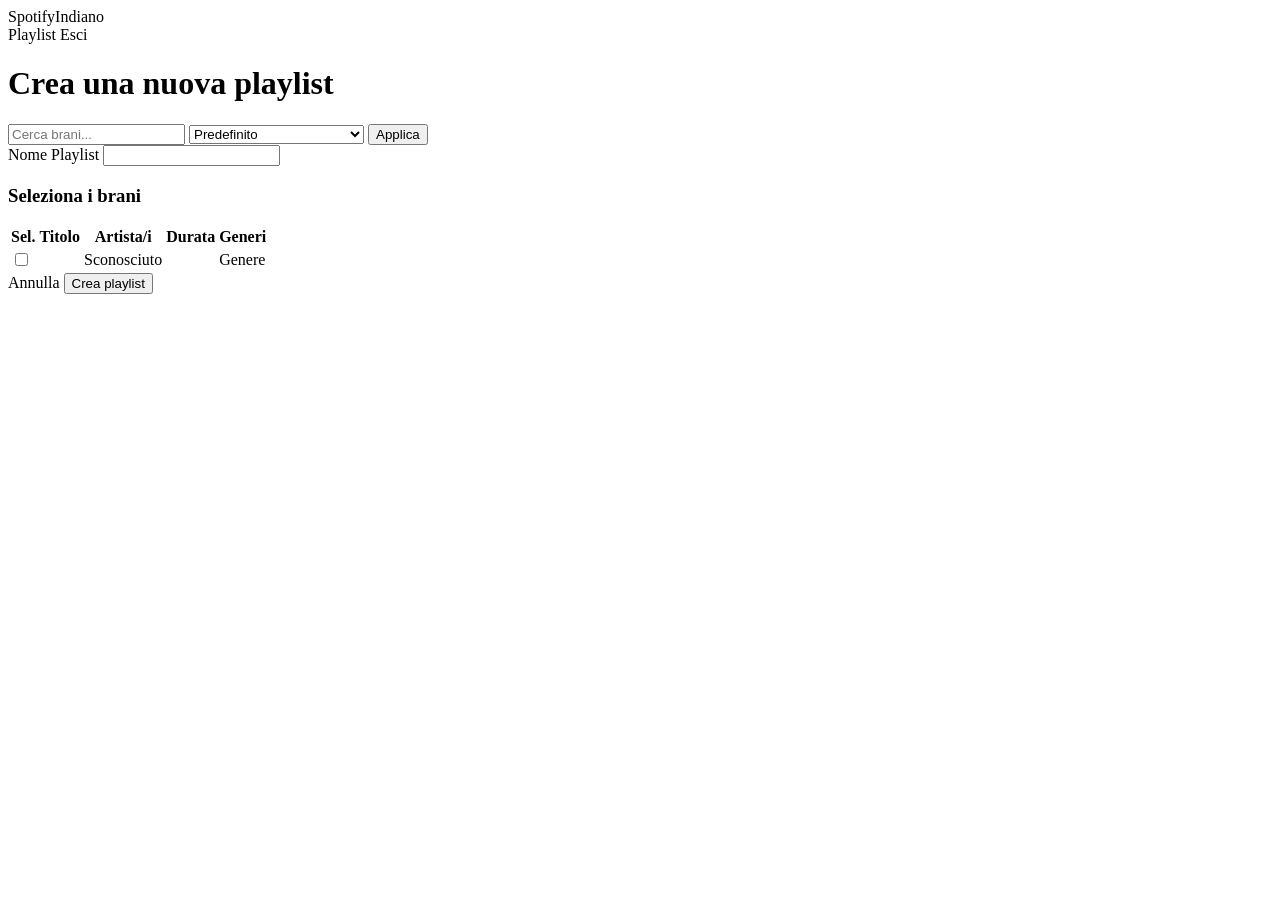
==== src/main/resources/templates/creaPlaylist.html @ e22ca3a2 "sistemate varie robe, maxato il vibe coding" ====
<!DOCTYPE html>
<html lang="it" xmlns:th="http://www.thymeleaf.org">
<head>
  <meta charset="UTF-8">
  <meta name="viewport" content="width=device-width, initial-scale=1" />
  <title>SpotifyIndiano - Crea Playlist</title>
  <link rel="stylesheet" th:href="@{/css/styles.css}" />
</head>
<body>
  <header class="header">
    <nav class="nav">
      <div class="brand">
        <span class="logo"></span>
        <a th:href="@{/}">SpotifyIndiano</a>
      </div>
      <div class="menu">
        <a th:href="@{/playlist}">Playlist</a>
        <a th:href="@{/logout}">Esci</a>
      </div>
    </nav>
  </header>

  <main class="container">
    <div class="card">
      <h1 class="page-title">Crea una nuova playlist</h1>
      <div th:if="${errorMessage}" class="alert error" th:text="${errorMessage}"></div>

      <!-- Filtro e ordinamento -->
      <form th:action="@{/playlist/crea}" method="get" class="controls">
        <input class="input" type="text" name="search" placeholder="Cerca brani..." th:value="${search}">
        <select class="select" name="orderBy">
          <option value="" th:selected="${orderBy} == null or ${orderBy} == ''">Predefinito</option>
          <option value="durata_asc" th:selected="${orderBy} == 'durata_asc'">Minutaggio (Crescente)</option>
          <option value="durata_desc" th:selected="${orderBy} == 'durata_desc'">Minutaggio (Decrescente)</option>
          <option value="genere" th:selected="${orderBy} == 'genere'">Ordina per genere</option>
        </select>
        <button class="button" type="submit">Applica</button>
      </form>

      <form th:action="@{/playlist/crea}" method="post" class="form-grid">
        <div>
          <label for="nome">Nome Playlist</label>
          <input class="input" type="text" id="nome" name="nome" required>
        </div>

        <div>
          <h3>Seleziona i brani</h3>
          <div class="table-wrap">
            <table class="table">
              <thead>
                <tr>
                  <th class="checkbox-col">Sel.</th>
                  <th>Titolo</th>
                  <th>Artista/i</th>
                  <th>Durata</th>
                  <th>Generi</th>
                </tr>
              </thead>
              <tbody>
                <tr th:each="brano : ${brani}">
                  <td class="checkbox-col">
                    <input type="checkbox" name="idBrani" th:value="${brano.id}" th:id="'brano_' + ${brano.id}">
                  </td>
                  <td>
                    <label th:for="'brano_' + ${brano.id}" th:text="${brano.titolo}" style="cursor:pointer; display:block;"></label>
                  </td>
                  <td>
                    <span th:if="${#lists.isEmpty(brano.autori)}" class="muted">Sconosciuto</span>
                    <span th:if="${!#lists.isEmpty(brano.autori)}">
                      <span th:each="a, iterStat : ${brano.autori}" th:text="${a.nome} + ${!iterStat.last ? ', ' : ''}"></span>
                    </span>
                  </td>
                  <td th:text="${brano.durata}"></td>
                  <td>
                    <div class="pills">
                      <span class="pill" th:each="g : ${brano.generi}" th:text="${g.nome}">Genere</span>
                    </div>
                  </td>
                </tr>
              </tbody>
            </table>
          </div>
        </div>

        <div class="flex">
          <a class="button ghost" th:href="@{/playlist}">Annulla</a>
          <span class="right"></span>
          <button class="button primary" type="submit">Crea playlist</button>
        </div>
      </form>
    </div>
  </main>

  <div class="spacer"></div>
</body>
</html>
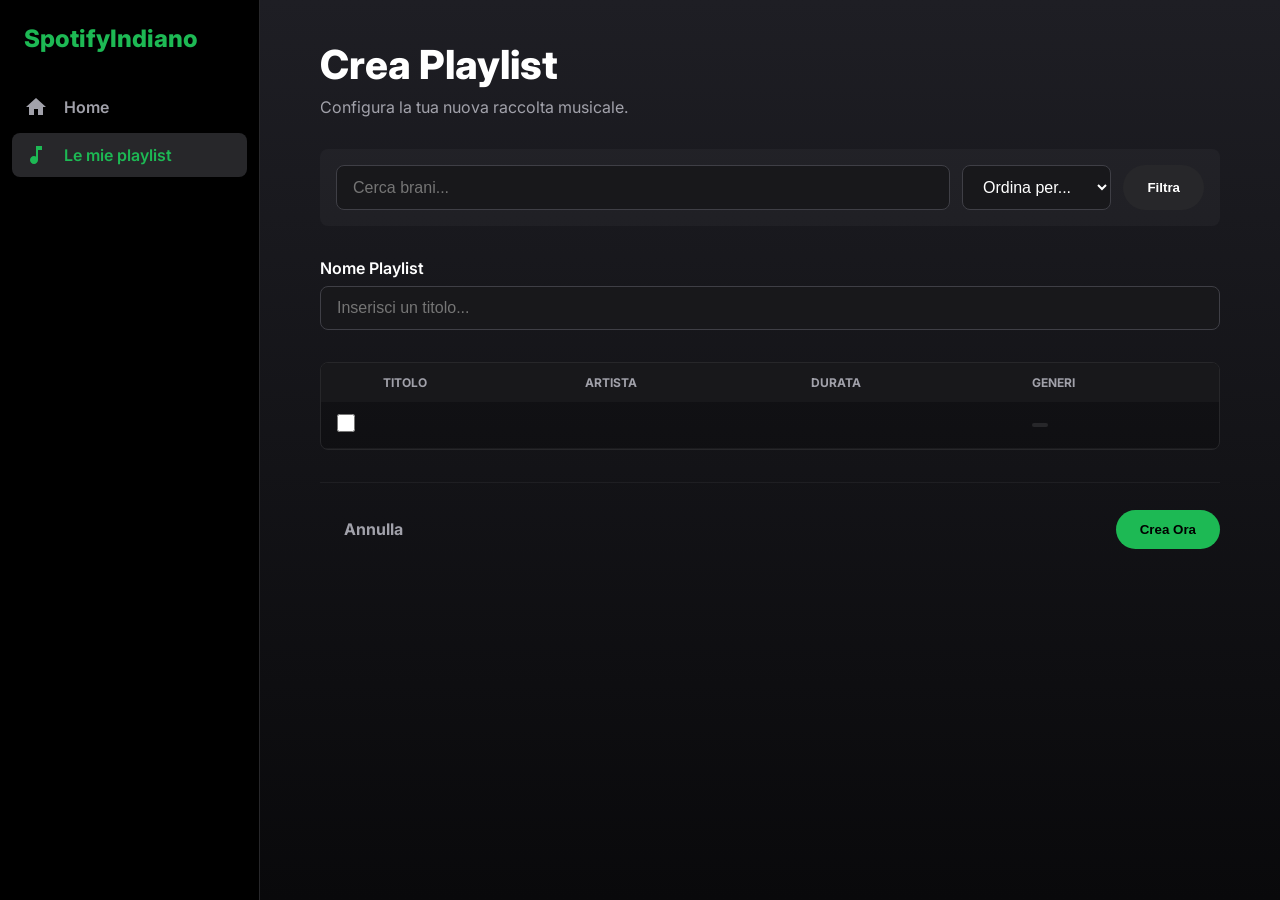
==== commit b5ee7a46: "aggiornato il tutto, mancano le playlist uniche e boh" ====
--- a/src/main/resources/templates/creaPlaylist.html
+++ b/src/main/resources/templates/creaPlaylist.html
@@ -4,93 +4,153 @@
   <meta charset="UTF-8">
   <meta name="viewport" content="width=device-width, initial-scale=1" />
   <title>SpotifyIndiano - Crea Playlist</title>
-  <link rel="stylesheet" th:href="@{/css/styles.css}" />
+  <link rel="preconnect" href="https://fonts.googleapis.com">
+  <link rel="preconnect" href="https://fonts.gstatic.com" crossorigin>
+  <link href="https://fonts.googleapis.com/css2?family=Inter:wght@400;500;600;700;800&display=swap" rel="stylesheet">
+
+  <style>
+    /* --- VARIABILI E BASE --- */
+    :root {
+      --bg-dark: #09090b;
+      --bg-sidebar: #000000;
+      --primary: #1db954;
+      --text-main: #ffffff;
+      --text-muted: #a1a1aa;
+      --radius: 12px;
+    }
+
+    * { box-sizing: border-box; margin: 0; padding: 0; }
+    body { font-family: 'Inter', sans-serif; background-color: var(--bg-dark); color: var(--text-main); height: 100vh; overflow: hidden; }
+
+    /* --- LAYOUT --- */
+    .app-container { display: flex; width: 100vw; height: 100vh; }
+
+    /* Sidebar sempre visibile su desktop */
+    .sidebar { width: 260px; background: #000; padding: 24px 12px; border-right: 1px solid #27272a; flex-shrink: 0; }
+    .nav-item { display: flex; align-items: center; gap: 16px; padding: 10px 12px; color: var(--text-muted); text-decoration: none; font-weight: 600; border-radius: 8px; margin-bottom: 4px; }
+    .nav-item.active { color: var(--primary); background: #27272a; }
+    .nav-item svg { width: 24px; fill: currentColor; }
+
+    .main-content { flex: 1; display: flex; flex-direction: column; overflow-y: auto; background: linear-gradient(to bottom, #1e1e24 0%, #09090b 100%); }
+
+    /* --- FORM E TABELLA --- */
+    .content-area { padding: 40px; }
+    .form-grid { display: flex; flex-direction: column; gap: 2rem; }
+
+    .input, .select {
+      background-color: #18181b; border: 1px solid #3f3f46; border-radius: 8px;
+      padding: 12px 16px; color: white; font-size: 1rem; width: 100%;
+    }
+
+    .table-wrap {
+      max-height: 450px;
+      overflow-y: auto;
+      border: 1px solid #27272a;
+      border-radius: 8px;
+      background: rgba(0,0,0,0.2);
+    }
+
+    .table { width: 100%; border-collapse: collapse; text-align: left; }
+    .table th { background: #18181b; padding: 12px; position: sticky; top: 0; z-index: 5; font-size: 0.75rem; color: var(--text-muted); text-transform: uppercase; }
+    .table td { padding: 12px; border-bottom: 1px solid rgba(255,255,255,0.05); }
+
+    /* Feedback visivo riga selezionata (CSS Moderno) */
+    .table tbody tr:has(input[type="checkbox"]:checked) {
+      background-color: rgba(29, 185, 84, 0.1);
+    }
+
+    .flex-between { display: flex; justify-content: space-between; align-items: center; padding-top: 1.5rem; border-top: 1px solid rgba(255, 255, 255, 0.05); }
+
+    .button { padding: 12px 24px; border-radius: 50px; font-weight: 700; cursor: pointer; border: none; text-decoration: none; display: inline-flex; align-items: center; gap: 8px; }
+    .button-primary { background: var(--primary); color: black; }
+    .button-secondary { background: #27272a; color: white; }
+    .button-ghost { color: var(--text-muted); }
+
+    .pills { display: flex; gap: 4px; }
+    .pill { background: #27272a; padding: 2px 8px; border-radius: 4px; font-size: 0.7rem; color: var(--text-muted); }
+  </style>
 </head>
 <body>
-  <header class="header">
-    <nav class="nav">
-      <div class="brand">
-        <span class="logo"></span>
-        <a th:href="@{/}">SpotifyIndiano</a>
-      </div>
-      <div class="menu">
-        <a th:href="@{/playlist}">Playlist</a>
-        <a th:href="@{/logout}">Esci</a>
-      </div>
+<div class="app-container">
+  <aside class="sidebar">
+    <div class="sidebar-logo" style="margin-bottom: 32px; padding-left: 12px;">
+      <span style="color: var(--primary); font-size: 1.5rem; font-weight: 800;">SpotifyIndiano</span>
+    </div>
+    <nav>
+      <a th:href="@{/}" class="nav-item">
+        <svg viewBox="0 0 24 24"><path d="M10 20v-6h4v6h5v-8h3L12 3 2 12h3v8z"/></svg>
+        <span>Home</span>
+      </a>
+      <a th:href="@{/playlist}" class="nav-item active">
+        <svg viewBox="0 0 24 24"><path d="M12 3v10.55c-.59-.34-1.27-.55-2-.55-2.21 0-4 1.79-4 4s1.79 4 4 4 4-1.79 4-4V7h4V3h-6z"/></svg>
+        <span>Le mie playlist</span>
+      </a>
     </nav>
-  </header>
+  </aside>
 
-  <main class="container">
-    <div class="card">
-      <h1 class="page-title">Crea una nuova playlist</h1>
-      <div th:if="${errorMessage}" class="alert error" th:text="${errorMessage}"></div>
+  <main class="main-content">
+    <div class="content-area">
+      <div class="card" style="max-width: 900px; margin: 0 auto;">
+        <header style="margin-bottom: 32px;">
+          <h1 style="font-size: 2.5rem; font-weight: 800; margin-bottom: 8px;">Crea Playlist</h1>
+          <p style="color: var(--text-muted);">Configura la tua nuova raccolta musicale.</p>
+        </header>
 
-      <!-- Filtro e ordinamento -->
-      <form th:action="@{/playlist/crea}" method="get" class="controls">
-        <input class="input" type="text" name="search" placeholder="Cerca brani..." th:value="${search}">
-        <select class="select" name="orderBy">
-          <option value="" th:selected="${orderBy} == null or ${orderBy} == ''">Predefinito</option>
-          <option value="durata_asc" th:selected="${orderBy} == 'durata_asc'">Minutaggio (Crescente)</option>
-          <option value="durata_desc" th:selected="${orderBy} == 'durata_desc'">Minutaggio (Decrescente)</option>
-          <option value="genere" th:selected="${orderBy} == 'genere'">Ordina per genere</option>
-        </select>
-        <button class="button" type="submit">Applica</button>
-      </form>
+        <form th:action="@{/playlist/crea}" method="get" style="display: flex; gap: 12px; margin-bottom: 2rem; background: rgba(255,255,255,0.03); padding: 16px; border-radius: 8px;">
+          <input class="input" type="text" name="search" th:value="${search}" placeholder="Cerca brani...">
+          <select class="select" name="orderBy" style="width: 200px;">
+            <option value="">Ordina per...</option>
+            <option value="durata_desc" th:selected="${orderBy == 'durata_desc'}">Più lunghi</option>
+            <option value="genere" th:selected="${orderBy == 'genere'}">Per Genere</option>
+          </select>
+          <button class="button button-secondary" type="submit">Filtra</button>
+        </form>
 
-      <form th:action="@{/playlist/crea}" method="post" class="form-grid">
-        <div>
-          <label for="nome">Nome Playlist</label>
-          <input class="input" type="text" id="nome" name="nome" required>
-        </div>
+        <form th:action="@{/playlist/crea}" method="post" class="form-grid">
+          <div style="display: flex; flex-direction: column; gap: 8px;">
+            <label style="font-weight: 600;">Nome Playlist</label>
+            <input class="input" type="text" name="nome" required placeholder="Inserisci un titolo...">
+          </div>
 
-        <div>
-          <h3>Seleziona i brani</h3>
           <div class="table-wrap">
             <table class="table">
               <thead>
-                <tr>
-                  <th class="checkbox-col">Sel.</th>
-                  <th>Titolo</th>
-                  <th>Artista/i</th>
-                  <th>Durata</th>
-                  <th>Generi</th>
-                </tr>
+              <tr>
+                <th style="width: 50px;"></th>
+                <th>Titolo</th>
+                <th>Artista</th>
+                <th>Durata</th>
+                <th>Generi</th>
+              </tr>
               </thead>
               <tbody>
-                <tr th:each="brano : ${brani}">
-                  <td class="checkbox-col">
-                    <input type="checkbox" name="idBrani" th:value="${brano.id}" th:id="'brano_' + ${brano.id}">
-                  </td>
-                  <td>
-                    <label th:for="'brano_' + ${brano.id}" th:text="${brano.titolo}" style="cursor:pointer; display:block;"></label>
-                  </td>
-                  <td>
-                    <span th:if="${#lists.isEmpty(brano.autori)}" class="muted">Sconosciuto</span>
-                    <span th:if="${!#lists.isEmpty(brano.autori)}">
-                      <span th:each="a, iterStat : ${brano.autori}" th:text="${a.nome} + ${!iterStat.last ? ', ' : ''}"></span>
-                    </span>
-                  </td>
-                  <td th:text="${brano.durata}"></td>
-                  <td>
-                    <div class="pills">
-                      <span class="pill" th:each="g : ${brano.generi}" th:text="${g.nome}">Genere</span>
-                    </div>
-                  </td>
-                </tr>
+              <tr th:each="brano : ${brani}">
+                <td style="text-align: center;">
+                  <input type="checkbox" name="idBrani" th:value="${brano.id}" th:id="'br_' + ${brano.id}" style="width: 18px; height: 18px; cursor: pointer;">
+                </td>
+                <td>
+                  <label th:for="'br_' + ${brano.id}" th:text="${brano.titolo}" style="cursor:pointer; display: block; font-weight: 600;"></label>
+                </td>
+                <td th:text="${brano.autori[0].nome}" style="color: var(--text-muted);"></td>
+                <td th:text="${brano.durata}" style="color: var(--text-muted);"></td>
+                <td>
+                  <div class="pills">
+                    <span class="pill" th:each="g : ${brano.generi}" th:text="${g.nome}"></span>
+                  </div>
+                </td>
+              </tr>
               </tbody>
             </table>
           </div>
-        </div>
 
-        <div class="flex">
-          <a class="button ghost" th:href="@{/playlist}">Annulla</a>
-          <span class="right"></span>
-          <button class="button primary" type="submit">Crea playlist</button>
-        </div>
-      </form>
+          <div class="flex-between">
+            <a th:href="@{/playlist}" class="button button-ghost">Annulla</a>
+            <button type="submit" class="button button-primary">Crea Ora</button>
+          </div>
+        </form>
+      </div>
     </div>
   </main>
-
-  <div class="spacer"></div>
+</div>
 </body>
-</html>
+</html>
